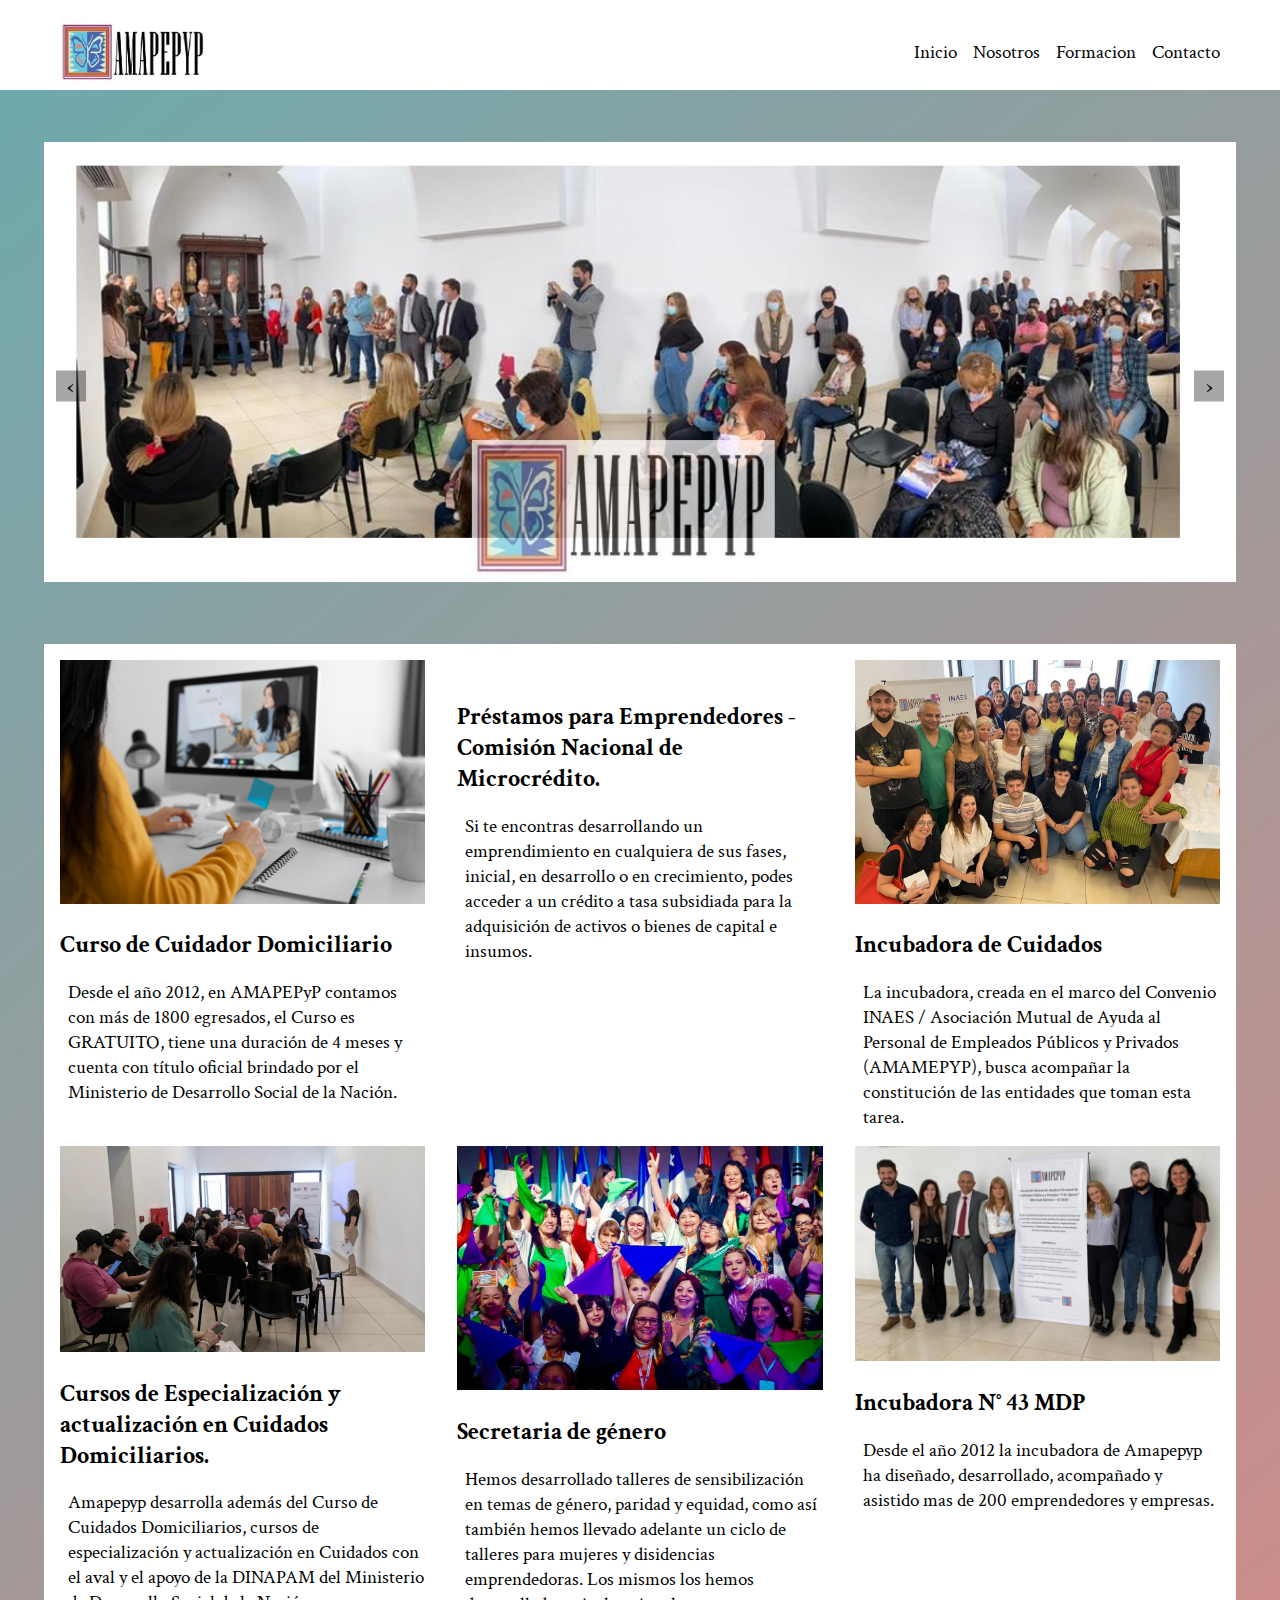
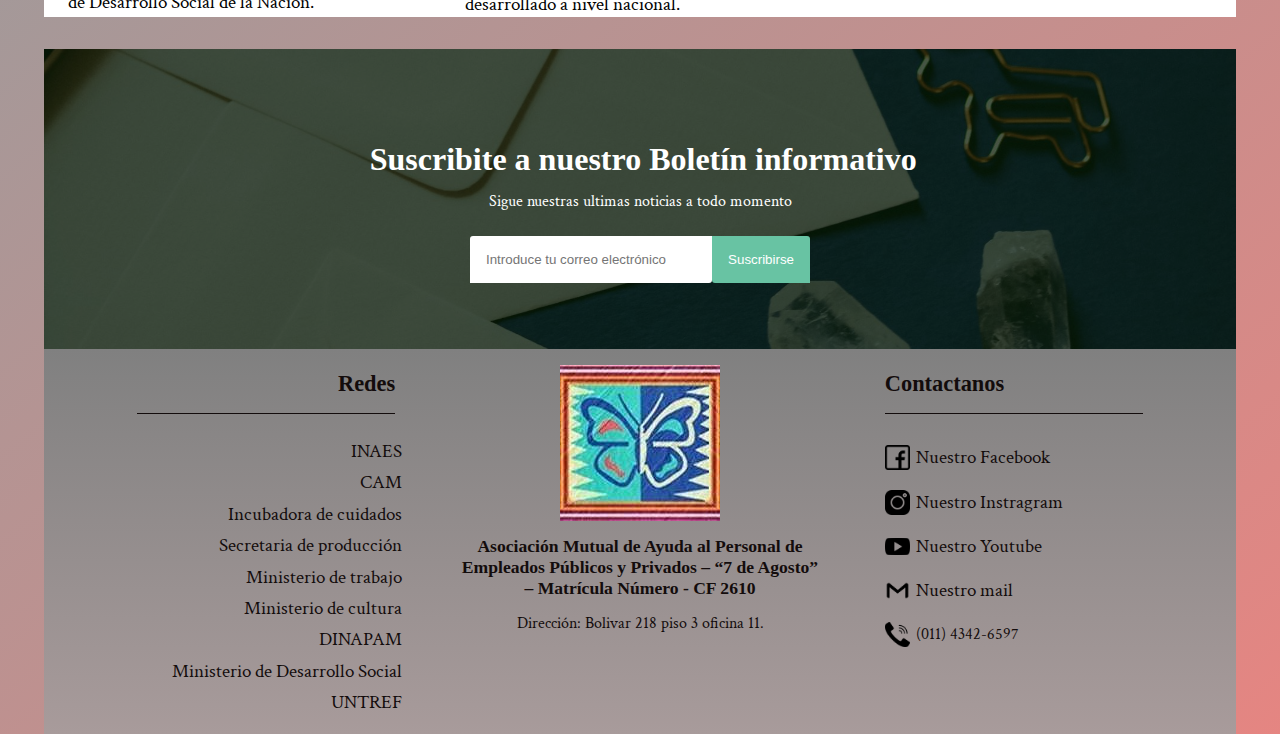
==== index.html @ 6d0d0c90 "Add files via upload" ====
<!DOCTYPE html>
<html lang="en">
<head>
    <meta charset="UTF-8">
    <meta http-equiv="X-UA-Compatible" content="IE=edge">
    <meta name="viewport" content="width=device-width, initial-scale=1.0">
    <link rel="stylesheet" href="style.css">
    <link rel="preconnect" href="https://fonts.googleapis.com">
    <link rel="preconnect" href="https://fonts.gstatic.com" crossorigin>
    <link href="https://fonts.googleapis.com/css2?family=Crimson+Text&display=swap" rel="stylesheet">
    <link rel="shortcut icon" href="img/amapepypLogo.ico" size="19" type="image/x-icon">
    <link rel="preconnect" href="https://fonts.googleapis.com">
<link rel="preconnect" href="https://fonts.gstatic.com" crossorigin>
<link href="https://fonts.googleapis.com/css2?family=Ropa+Sans&display=swap" rel="stylesheet">
    <title>Amapepyp</title>
    <script src="nav.js" defer></script>
    
</head>
<body>
    <div class="container background-white fixed">
        <header class="container-nav ">
            <div class="logo">
                <a href="index.html" class="logo__link"><img src="img/amapepypLogoNombre.jpg" alt="Logo" class="logo__img"></img></a>
            </div>
            <button class="mobile-nav-toggle"aria-controls="primary-navigation" aria-expanded="false"></button>
                <ul id="primary-navigation" class="primary-navigation" data-visible="false">
                    <li><a href="index.html" class="nav__link">Inicio</a></li>
                    <li><a href="pages/Nosotros.html" class="nav__link">Nosotros</a></li>
                    <li><a href="pages/Formacion.html" class="nav__link">Formacion</a></li>
                    <li><a href="pages/Contacto.html" class="nav__link">Contacto</a></li>
                </ul>
        </header>
    </div>
    <main>
        <div class=" container">
            <div class="carousel-container">
                <div class="carousel">
                    <button class="carousel__button carousel__button-left" arial-label="left">&#8249;</button>
                    <div class="carousel__track-container">
                            <img class="carousel__image" src="img/INICIATIVA-DE-AMAPEPYP1.jpg" alt="">
                            <img class="carousel__image" src="img/fotoGrupoEntero.jpg" alt="">
                            <img class="carousel__image" src="img/Amapepyp-768x355.jpg" alt="">
                    </div>
                    <button class="carousel__button carousel__button-right" arial-label="right">&#8250;</button>
                </div>
            </div>
        </div>
        <section class="container ">
            <div class="recent-news background-white">
                <div class="left-column column">
                    <h2 class="column__title"><a href="pages/Curso-Cuidador-Domicilio.html">Curso de Cuidador Domiciliario</a></h2>
                    <a href="pages/Curso-Cuidador-Domicilio.html"><img  loading="lazy" class="column__image"  src="img/estudiante-clase-mirando-curso.jpg" alt=""></a> 
                    <p class="column__body">Desde el año 2012, en AMAPEPyP contamos con más de 1800 egresados, 
                        el Curso es GRATUITO, tiene una duración de 4 meses y cuenta con título oficial brindado por el Ministerio de 
                        Desarrollo Social de la Nación.
                    </p>
                </div>

                <div class="middle-column column">
                    <h2 class="column__title"><a href="pages/Emprendedores.html">Préstamos para Emprendedores - Comisión Nacional de Microcrédito.</a></h2>
                  <a href="pages/Emprendedores.html"><img  loading="lazy"  class="column__image" src="img/hombre-feliz-su-esposa-reuniendose-asesor-financiero-firmando-acuerdo-oficina.jpg" alt=""></a>  
                    <p class="column__body">
                        Si te encontras desarrollando un emprendimiento en cualquiera de sus fases, inicial, en desarrollo o en crecimiento, 
                        podes acceder a un crédito a tasa subsidiada para la adquisición de activos o bienes de capital e insumos.  
                    </p>
                </div>
                <div class="right-column column">
                    <h2 class="column__title"><a href="pages\Incubadora-Cuidados.html">Incubadora de Cuidados</a></h2>
                    <a href="pages\Incubadora-Cuidados.html"><img loading="lazy"  class="column__image"  src="img/amapepypDoctor2.jpg" alt=""></a> 
                    <p class="column__body">La incubadora, creada en el marco del Convenio INAES / Asociación Mutual de Ayuda al 
                        Personal de Empleados Públicos y Privados (AMAMEPYP), busca acompañar la constitución de las entidades que 
                        toman esta tarea. 
                    </p>
                </div>

                
                
            </div>
        </section>
        <section class="container ">
            <div class="recent-news background-white">
                
                <div class="left-column column">
                    <h2 class="column__title"><a href="pages/Cursos-Especialización-Actualización-Cuidados-Domiciliarios.html">Cursos de Especialización y actualización en Cuidados Domiciliarios.</a></h2>
                    <a href="pages/Cursos-Especialización-Actualización-Cuidados-Domiciliarios.html"><img loading="lazy"  class="column__image"  src="img/cuidadorDomicilioActualizacion.jpg"alt=></a> 
                    <p class="column__body">Amapepyp desarrolla además del Curso de Cuidados Domiciliarios, cursos de especialización 
                        y actualización en Cuidados con el aval y el apoyo de la DINAPAM del Ministerio de Desarrollo Social de la Nación.
                    </p>
                </div>
                <div class="middle-column column">
                    <h2 class="column__title"><a href="pages/Secretaria-Genero.html">Secretaria de género</a></h2>
                  <a href="pages/Secretaria-Genero.html"><img  loading="lazy"  class="column__image" src="img/amapepypMujeresGrupo.jpg" alt=""></a>  
                    <p class="column__body">
                        Hemos desarrollado talleres de sensibilización en temas de género, paridad y equidad, 
                        como así también hemos llevado adelante un ciclo de talleres para mujeres y disidencias emprendedoras. Los 
                        mismos los hemos desarrollado a nivel nacional. </p>
                </div>
                <div class="right-column column">
                    <h2 class="column__title"><a href="pages/Incubadora-N°43.html">Incubadora N° 43 MDP </a></h2>
                    <a href="pages/Incubadora-N°43.html"><img loading="lazy"  class="column__image"  src="img/Equipo-Amapepyp-768x452.jpg"alt=></a> 
                    <p class="column__body">Desde el año 2012 la incubadora de Amapepyp ha diseñado, desarrollado, acompañado y asistido mas de 200 emprendedores y empresas.
                    </p>
                </div>
            </div>
        </section>
        <section class="container">
            <div class="container-boletin-informativo">
                <div class="boletin-informativo">
                    <h2 class="boletin-informativo__title">Suscribite a nuestro Boletín informativo</h2>
                    <p>Sigue nuestras ultimas noticias a todo momento</p>
                    <form action="">
                        <input type="email" class="campo" name="" id="" placeholder="Introduce tu correo electrónico">
                        <input type="submit" value="Suscribirse" class="btn-sub">
                    </form>
                </div>
            </div>
        </section>
    </main>

    <footer class="container">
        <div class="footer-nav">
            <div class=" footer-column footer-nav__associates">
                <h2>
                    Redes
                </h2>
                <ul>
                    <li><a href="https://www.argentina.gob.ar/inaes">INAES</a></li>
                    <li><a href="https://camargentina.org.ar/">CAM</a></li>
                    <li><a href="https://incubacuidados.com.ar/">Incubadora de cuidados</a></li>
                    <li><a href="https://www.argentina.gob.ar/produccion">Secretaria de producción</a></li>
                    <li><a href="https://www.argentina.gob.ar/trabajo">Ministerio de trabajo</a></li>
                    <li><a href="https://www.argentina.gob.ar/cultura">Ministerio de cultura</a></li>
                    <li><a href="https://www.argentina.gob.ar/desarrollosocial/senaf/personas-mayores">DINAPAM</a></li>
                    <li><a href="https://www.argentina.gob.ar/desarrollosocial">Ministerio de Desarrollo Social</a></li>
                    <li><a href="https://untref.edu.ar/">UNTREF</a></li>
                </ul>
            </div>

            <div class="footer-nav__direction footer-column">
                <img class="footer-nav__direction-logo "src="img/amapepypLogo.jpg" alt="">
                <h2>Asociación Mutual de Ayuda al Personal de Empleados Públicos y Privados 
                    – “7 de Agosto” – Matrícula Número  -  CF 2610
                </h2>
                <p>Dirección: Bolivar 218 piso 3 oficina 11.</p>
            </div>
            


            <div class="footer-nav__links footer-column">
                <h2>
                    Contactanos
                </h2>
                <ul>
                    <li><img class="footer-nav__links-logo" src="img/facebook_Black.png" alt=""><a href="https://www.facebook.com/amapepyp/">Nuestro Facebook</a></li>
                    <li><img class="footer-nav__links-logo" src="img/instagram_Black.png" alt=""><a href="https://www.instagram.com/amapepyp/?hl=es">Nuestro Instragram</a></li>
                    <li><img class="footer-nav__links-logo" src="img/youtube_Black.png" alt=""><a href="https://www.youtube.com/@amapepypamapepyp4355">Nuestro Youtube</a></li>
                    <li><img class="footer-nav__links-logo" src="img/gmail.png" alt=""><a href="mailto:amapepyp@gmail.com">Nuestro mail</a></li>
                    <li><img class="footer-nav__links-logo" src="img/llamada.png" alt=""><p>    (011) 4342-6597</p></li>
                </ul>
            </div>
        </div>
    </footer>

    <script src="carousel.js" defer></script>
    
</body>
</html>
---- style.css ----
/*-----------Reset----------*/
*
*::before
*::after{
    box-sizing: border-box;
    
}

a, ul, li, p, h1,button{
    border: none;
    margin: 0;
    padding: 0;
    list-style: none;
    text-decoration: none;
    color: black;
    font-family: 'Crimson Text', serif;
}



/*-----------general classes---------*/

body{
    background: linear-gradient(320deg,#db5752b9,#12777c9f);
    background-repeat: no-repeat;
    background-size: cover;
    margin: 0;
    padding: 0;
    z-index: 1;
}
.container{
    width: 100%;
    display: flex;
    justify-content: center;
}
.fixed{
    position: fixed;
    z-index: 99999;
}
.background-white{
    background: white;
    z-index: 52;

}
a:hover{
    color: #B85239;
}
/*--------------nav-----------*/

.container-nav{
    display: flex;
    justify-content: space-between;
    padding: 1rem 1rem 0rem 1rem;
    width: 100%;
    max-width: 1160px;


  
}
.max-width{
    max-width: 1192px;
}
nav{
    display: flex;
    align-items: center;

}
.nav__link{
    font-size: 1.2rem;
}
.logo__img{
    max-width: 150px;

}
.primary-navigation{
    background: transparent;
    display: flex;
    flex-direction: row;
    align-items: center;
    gap: 1rem;

}


@media (max-width: 465px) {
    .primary-navigation{
        z-index: 99;
        background: hsl(196 62% 65% / 0.3);
        backdrop-filter: blur(1.5rem);
        align-items: first baseline;
        display: flex;
        flex-direction: column;
        position: fixed;
        padding: 6rem 2rem;
        inset: 0 0 0 30%;
        gap: 1rem;
        transform: translateX(100%);
        transition: transform 450ms ease-in-out;
    }
    .primary-navigation[data-visible="true"]
    {
        transform: translateX(0%);
        
    }
    .mobile-nav-toggle{
        display: none;
    }
    .mobile-nav-toggle{
        display: block;
        background-color: transparent;
        background-image: url(img/opcion-de-reordenar.png);
        background-repeat: no-repeat;
        position: absolute;
        width: 2rem;
        aspect-ratio: 1;
        z-index: 9999;
        top: 2rem;
        right: 2rem;
        transform: rotate(0deg);
        transition: transform 300ms ease-in, 300ms 300ms ease-in;
    }
    .mobile-nav-toggle[aria-expanded="true"]{
        background-image: url(img/eliminar.png);
        transform: rotate(90deg);
        
    }

}

/*-----------Hero--------------------*/
.carousel{
    padding-top:5rem ;
    position: relative;
    max-width: 1192px;
    overflow: hidden;
}

.carousel__track-container{
    min-height: 300px;
    width: 400%;
    display: flex;
    flex-flow: row nowrap;
    align-items: center;
    justify-content: flex-start;
    transform: translateX(0%);
    transition: transform 300ms ease-in;

}

.carousel__image{
    background-color: transparent;
    width: calc(100%/4);

}

.carousel__button{
    display: flex;
    align-items: center;
    justify-content: center;
    cursor: pointer;
    position: absolute;
    font-size: 1.5rem;
    width: 30px;
    aspect-ratio: 1;
    background-color: rgba(0, 0, 0, 0.349);
    top: 60%;
    transform: translateY(-50%);
    z-index: 50;
   
}
.carousel__button:hover{
    background-color: black;
    color:  hsl(196 62% 65%);
}

.carousel__button-right{
right: 1%;
}
.carousel__button-left{
    left: 1%;
    }
    

.carousel__button-image{
    width: 100%;
}

/*---------recent-news------------*/

.recent-news{
    
    z-index: 1;
    width: 95%;
    display: flex;
    text-align: left;
    max-width: 1192px;
    justify-content: center;

}
.column__image{
    order: 0;
    width: 100%;
    
}
.column{
    margin: 1rem 1rem 0rem 1rem;
    width: calc(100%/3);
    display: flex;
    flex-direction: column;
}
.column p{
    margin-left: 0.5rem;
    font-size: 1.2rem;
}
.column__title{
    order: 2;
}

.column__body{
    order: 3;
}


@media (max-width: 950px) {
    .recent-news{
        flex-direction: column;
    }
    .column{
        border-top:10px solid rgba(68, 115, 129, 0.651) ;
        margin: 0;
   
        width: 100%;
    }

    .column__title{
        order: -1;
    }
    .last{
        border-top: 0rem;
    }
    .column__body{
        order: 3;
    }
}

/*--------Boletin informativo-------*/

.container-boletin-informativo{
    margin-top: 2rem;
    width: 100%;
    max-width: 1192px;
    height: 300px;
    background: url(img/content-pixie-WIwHCcUAC6E-unsplash2.jpg);
    background-repeat: no-repeat;
    background-size:cover;
    background-position: center;
}
.boletin-informativo{
    width: 100%;
    height: 100%;
    background-color: rgba(0, 22, 0, 0.7);
    display: flex;
    justify-content: center;
    align-items: center;
    flex-direction: column;
}

.boletin-informativo h2{
color: white;
font-size: 2rem;
margin-left: 0.4rem;
margin-bottom: 0.8rem;
}

.boletin-informativo p{
    color: white;
    font-size: 1rem;
    margin-bottom: 1.5rem;
    max-width: 400px;
    text-align: center;
}

.boletin-informativo form{
width: 100%;
max-width: 340px;
display: flex;
}
.campo{
    width: 100%;
    padding: 1rem 1rem;
    border: none;
    border-radius: 3px 0px 3px 0px;
    outline: 0;
}
.btn-sub{
    padding: 1rem;
    border:none;
    border:none;
    border-radius: 0px 3px 0px 3px;
    background: #68C3A3;
    color: white;
    cursor: pointer;
    outline: 0;
}
.btn-sub:hover{
    background: #3EBA8F;
}
/*------------footer-------------*/
.footer-nav{
    background: linear-gradient(180deg, rgb(128, 128, 128),rgb(168, 155, 155));
    width: 100%;
    max-width: 1192px;
    display: flex;
    justify-content: space-between;
    padding: 1rem 0 1rem 0;
    color: inherit;
}
.footer-column a,
.footer-column ul,
.footer-column ul li,
.footer-column a,
.footer-column p{
    color: inherit;
}
.footer-nav__direction h2{
    font-size: 1.1rem;

    text-align: center;
}
.footer-nav__direction{
display: flex;
flex-direction: column;
align-items: center;
}

.footer-nav__links-logo{
    margin: 0.4rem;
    width: 25px;
}

.footer-column{
    width: 30%;

}
.footer-nav__links{
    color: inherit;
    display: flex;
    flex-direction: column;
    gap: 1rem;
}
.footer-nav__links h2{
    color: inherit;
    position: relative;
    margin: 0.4rem;
    padding-bottom: 1rem;
    font-size: 1.4rem;
}
.footer-nav__links h2::after{
    content: "";
    background: currentColor;
    height: 0.2px;
    width: 75%;
    position: absolute;
    bottom: 0;
    left: 0;
}
.footer-nav__links li{
   padding: 0.2rem 0 0.2rem 0;
    display: flex;
   align-items: center;
}
.footer-nav__links a{
    font-size: 1.2rem;
   position: relative;
 }
 
.footer-nav__links a::after{
    content: "";
    background: currentColor;
    height: 1px;
    width: 100%;
    position: absolute;
    bottom: 0;
    left: 0;
    transform: scaleX(0);
    transform-origin: right;
    transition: transform 250ms ease-in;
}

.footer-nav__links a:hover::after{
    transform: scaleX(1);
    transform-origin: left;
}

.footer-nav__associates{
    color: inherit;
    display: flex;
    flex-direction: column;
    gap: 1rem;
}
.footer-nav__associates h2{
    color: inherit;
    position: relative;
    text-align: right;
    margin: 0.4rem;
    padding-bottom: 1rem;
    font-size: 1.4rem;
}
.footer-nav__associates h2::after{
    content: "";
    background: currentColor;
    height: 0.2px;
    width: 75%;
    position: absolute;
    bottom: 0;
    right: 0;
}
.footer-nav__associates li{
   padding: 0.2rem 0 0.2rem 0;
    display: flex;
   align-items: center;
   justify-content: right;
}
.footer-nav__associates a{
    font-size: 1.2rem;
   position: relative;
 }
 
.footer-nav__associates a::after{
    content: "";
    background: currentColor;
    height: 1px;
    width: 100%;
    position: absolute;
    bottom: 0;
    left: 0;
    transform: scaleX(0);
    transform-origin: right;
    transition: transform 250ms ease-in;
}

.footer-nav__associates a:hover::after{
    transform: scaleX(1);
    transform-origin: left;
}

footer {
    color: rgb(19, 12, 12);
    
}

@media  (max-width:600px) {
    .footer-nav{
        flex-direction: column;
        padding: 1rem;
    } 
    .footer-column{
        width: 100%;
    }
    .footer-nav__direction{
        border-top: 0.1rem solid currentColor;
        border-bottom: 0.1rem solid currentColor;
        padding: 1rem 0 1rem 0;
    }
    .footer-nav__associates li{
        justify-content: left;
    }
    .footer-nav__associates h2{
        text-align: left;
    }
    .footer-nav__associates h2::after{
        left: 0;
    }
      
}

.body li{
    list-style: disc;
}

.body ul{
    padding-left: 2.5rem;
}

.body p{
    margin: 0.5rem 1rem 0.5rem 1rem;
}

.body ul p{
    margin: 0rem;
    margin-right: 1rem;
}

.body button{
    background-color: #B85239;
    border-radius: 5px;
    padding: 0rem 0.2rem 0rem 0.2rem;
 
}
.body button:hover{
    background-color: #702a18;
}
.body button a{
    color: white;   
}

.inscribite-btn{
    display: flex;
    margin-bottom: 1rem;
}
@media (max-width:600px){
    .inscribite-btn{
        flex-direction: column;
        margin: 1rem;
    }
    .body ul{
        padding-left: 0;
    }
    .body ul p{
        margin: 1rem;
    }
    .this li{
        padding-left: 2rem;
    }
}

.cursos-a{
    color:#B85239;
    text-decoration: underline solid #B85239 1px;
}

.cursos-a:hover{
    text-decoration: none;
}
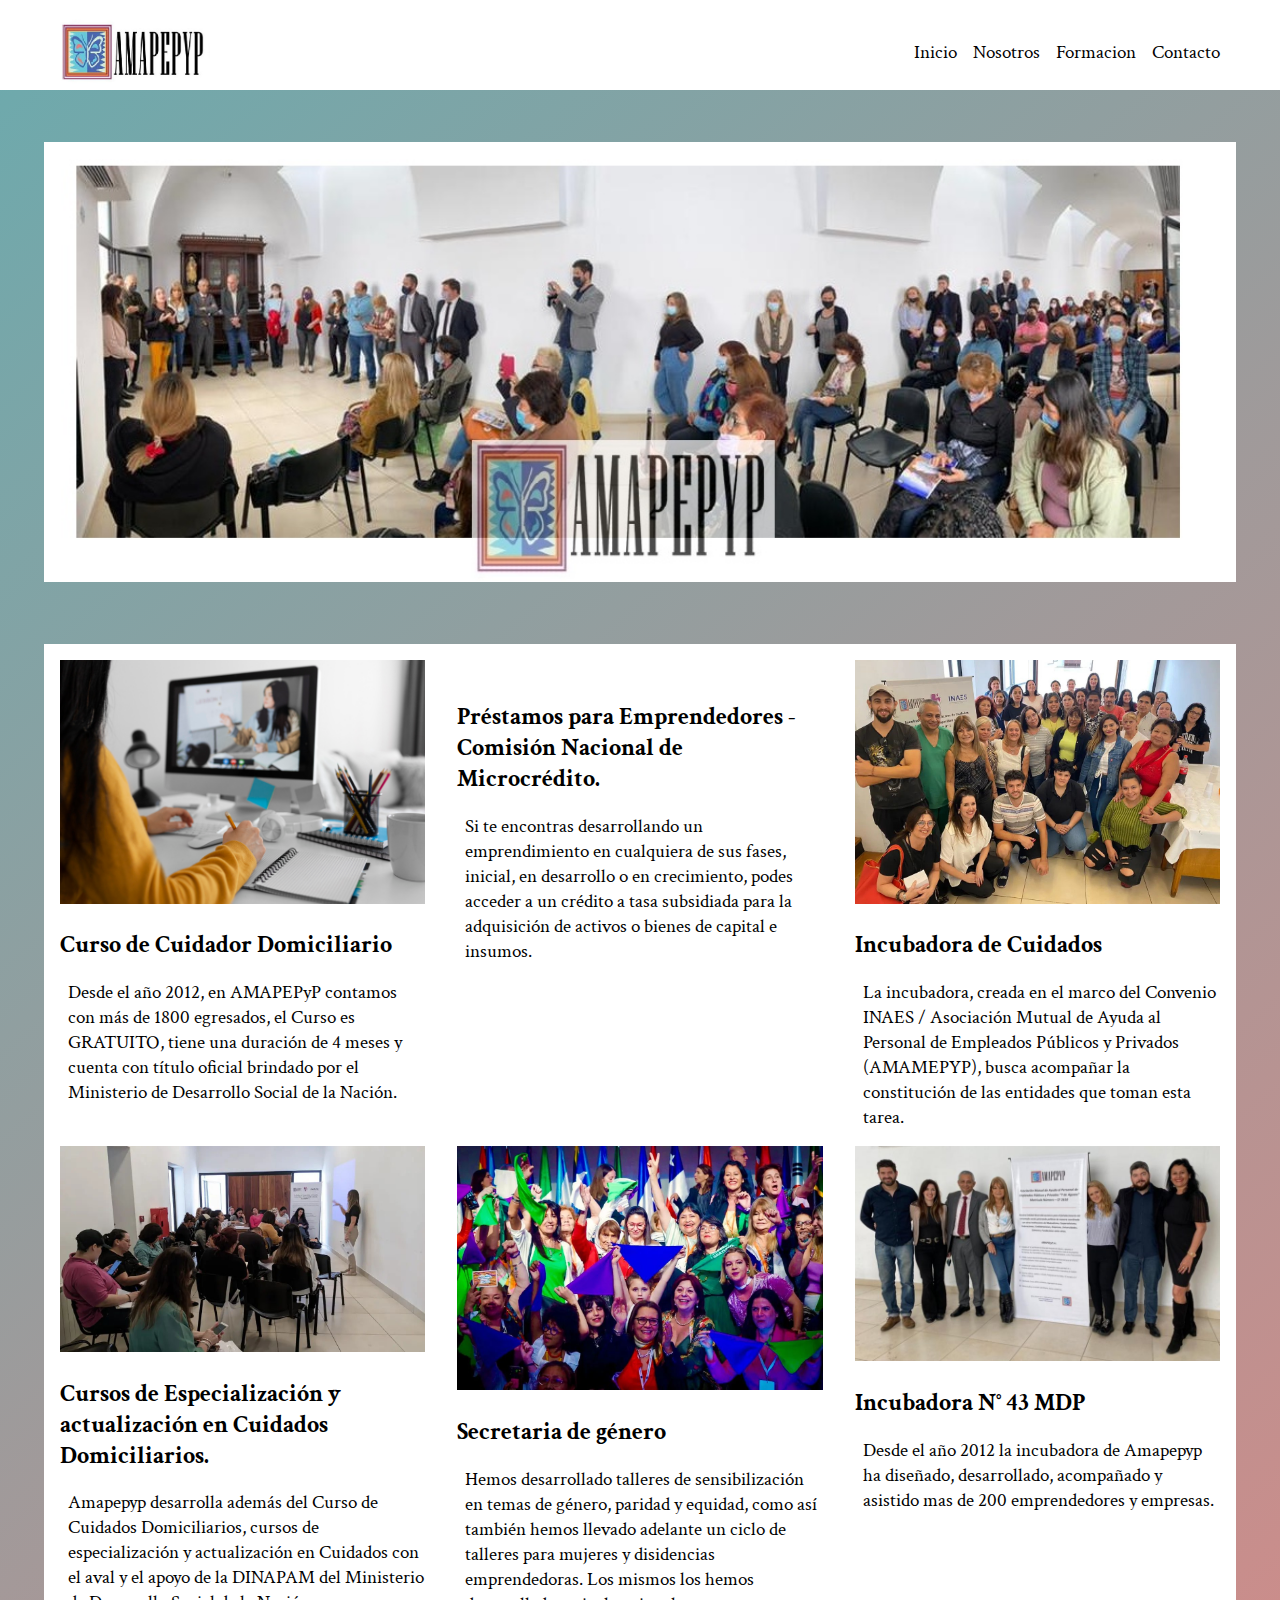
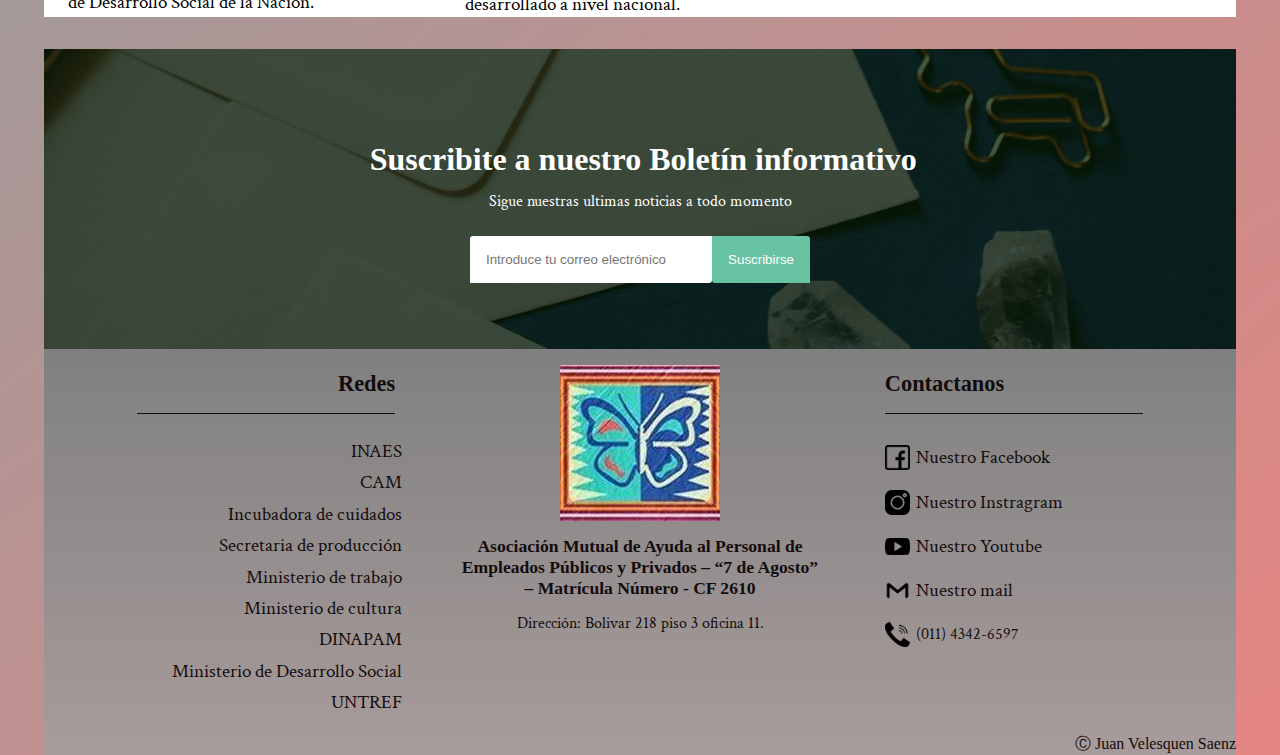
==== commit 184a20ae: "Added Copyrightmark and removed carousel" ====
--- a/index.html
+++ b/index.html
@@ -35,13 +35,11 @@
         <div class=" container">
             <div class="carousel-container">
                 <div class="carousel">
-                    <button class="carousel__button carousel__button-left" arial-label="left">&#8249;</button>
                     <div class="carousel__track-container">
                             <img class="carousel__image" src="img/INICIATIVA-DE-AMAPEPYP1.jpg" alt="">
                             <img class="carousel__image" src="img/fotoGrupoEntero.jpg" alt="">
                             <img class="carousel__image" src="img/Amapepyp-768x355.jpg" alt="">
                     </div>
-                    <button class="carousel__button carousel__button-right" arial-label="right">&#8250;</button>
                 </div>
             </div>
         </div>
@@ -118,45 +116,48 @@
     </main>
 
     <footer class="container">
-        <div class="footer-nav">
-            <div class=" footer-column footer-nav__associates">
-                <h2>
-                    Redes
-                </h2>
-                <ul>
-                    <li><a href="https://www.argentina.gob.ar/inaes">INAES</a></li>
-                    <li><a href="https://camargentina.org.ar/">CAM</a></li>
-                    <li><a href="https://incubacuidados.com.ar/">Incubadora de cuidados</a></li>
-                    <li><a href="https://www.argentina.gob.ar/produccion">Secretaria de producción</a></li>
-                    <li><a href="https://www.argentina.gob.ar/trabajo">Ministerio de trabajo</a></li>
-                    <li><a href="https://www.argentina.gob.ar/cultura">Ministerio de cultura</a></li>
-                    <li><a href="https://www.argentina.gob.ar/desarrollosocial/senaf/personas-mayores">DINAPAM</a></li>
-                    <li><a href="https://www.argentina.gob.ar/desarrollosocial">Ministerio de Desarrollo Social</a></li>
-                    <li><a href="https://untref.edu.ar/">UNTREF</a></li>
-                </ul>
+        <div class="footer-container">
+            <div class="footer-nav">
+                <div class=" footer-column footer-nav__associates">
+                    <h2>
+                        Redes
+                    </h2>
+                    <ul>
+                        <li><a href="https://www.argentina.gob.ar/inaes">INAES</a></li>
+                        <li><a href="https://camargentina.org.ar/">CAM</a></li>
+                        <li><a href="https://incubacuidados.com.ar/">Incubadora de cuidados</a></li>
+                        <li><a href="https://www.argentina.gob.ar/produccion">Secretaria de producción</a></li>
+                        <li><a href="https://www.argentina.gob.ar/trabajo">Ministerio de trabajo</a></li>
+                        <li><a href="https://www.argentina.gob.ar/cultura">Ministerio de cultura</a></li>
+                        <li><a href="https://www.argentina.gob.ar/desarrollosocial/senaf/personas-mayores">DINAPAM</a></li>
+                        <li><a href="https://www.argentina.gob.ar/desarrollosocial">Ministerio de Desarrollo Social</a></li>
+                        <li><a href="https://untref.edu.ar/">UNTREF</a></li>
+                    </ul>
+                </div>
+    
+                <div class="footer-nav__direction footer-column">
+                    <img class="footer-nav__direction-logo "src="img/amapepypLogo.jpg" alt="">
+                    <h2>Asociación Mutual de Ayuda al Personal de Empleados Públicos y Privados 
+                        – “7 de Agosto” – Matrícula Número  -  CF 2610
+                    </h2>
+                    <p>Dirección: Bolivar 218 piso 3 oficina 11.</p>
+                </div>
+    
+                <div class="footer-nav__links footer-column">
+                    <h2>
+                        Contactanos
+                    </h2>
+                    <ul>
+                        <li><img class="footer-nav__links-logo" src="img/facebook_Black.png" alt=""><a href="https://www.facebook.com/amapepyp/">Nuestro Facebook</a></li>
+                        <li><img class="footer-nav__links-logo" src="img/instagram_Black.png" alt=""><a href="https://www.instagram.com/amapepyp/?hl=es">Nuestro Instragram</a></li>
+                        <li><img class="footer-nav__links-logo" src="img/youtube_Black.png" alt=""><a href="https://www.youtube.com/@amapepypamapepyp4355">Nuestro Youtube</a></li>
+                        <li><img class="footer-nav__links-logo" src="img/gmail.png" alt=""><a href="mailto:amapepyp@gmail.com">Nuestro mail</a></li>
+                        <li><img class="footer-nav__links-logo" src="img/llamada.png" alt=""><p>    (011) 4342-6597</p></li>
+                    </ul>
+                </div>
             </div>
-
-            <div class="footer-nav__direction footer-column">
-                <img class="footer-nav__direction-logo "src="img/amapepypLogo.jpg" alt="">
-                <h2>Asociación Mutual de Ayuda al Personal de Empleados Públicos y Privados 
-                    – “7 de Agosto” – Matrícula Número  -  CF 2610
-                </h2>
-                <p>Dirección: Bolivar 218 piso 3 oficina 11.</p>
-            </div>
-            
-
-
-            <div class="footer-nav__links footer-column">
-                <h2>
-                    Contactanos
-                </h2>
-                <ul>
-                    <li><img class="footer-nav__links-logo" src="img/facebook_Black.png" alt=""><a href="https://www.facebook.com/amapepyp/">Nuestro Facebook</a></li>
-                    <li><img class="footer-nav__links-logo" src="img/instagram_Black.png" alt=""><a href="https://www.instagram.com/amapepyp/?hl=es">Nuestro Instragram</a></li>
-                    <li><img class="footer-nav__links-logo" src="img/youtube_Black.png" alt=""><a href="https://www.youtube.com/@amapepypamapepyp4355">Nuestro Youtube</a></li>
-                    <li><img class="footer-nav__links-logo" src="img/gmail.png" alt=""><a href="mailto:amapepyp@gmail.com">Nuestro mail</a></li>
-                    <li><img class="footer-nav__links-logo" src="img/llamada.png" alt=""><p>    (011) 4342-6597</p></li>
-                </ul>
+            <div class="footer-copyright">
+                <span>&#9400 Juan Velesquen Saenz</span>
             </div>
         </div>
     </footer>
--- a/style.css
+++ b/style.css
@@ -14,6 +14,9 @@
     text-decoration: none;
     color: black;
     font-family: 'Crimson Text', serif;
+}
+a{
+    transition: 300ms ease-in;
 }
 
 
@@ -306,8 +309,16 @@
     background: #3EBA8F;
 }
 /*------------footer-------------*/
+.footer-container{
+    display: flex;
+    flex-direction: column;
+    background: linear-gradient(180deg, rgb(128, 128, 128),rgb(168, 155, 155));
+}
+.footer-copyright{
+    display: flex;
+    justify-content: right;
+}
 .footer-nav{
-    background: linear-gradient(180deg, rgb(128, 128, 128),rgb(168, 155, 155));
     width: 100%;
     max-width: 1192px;
     display: flex;
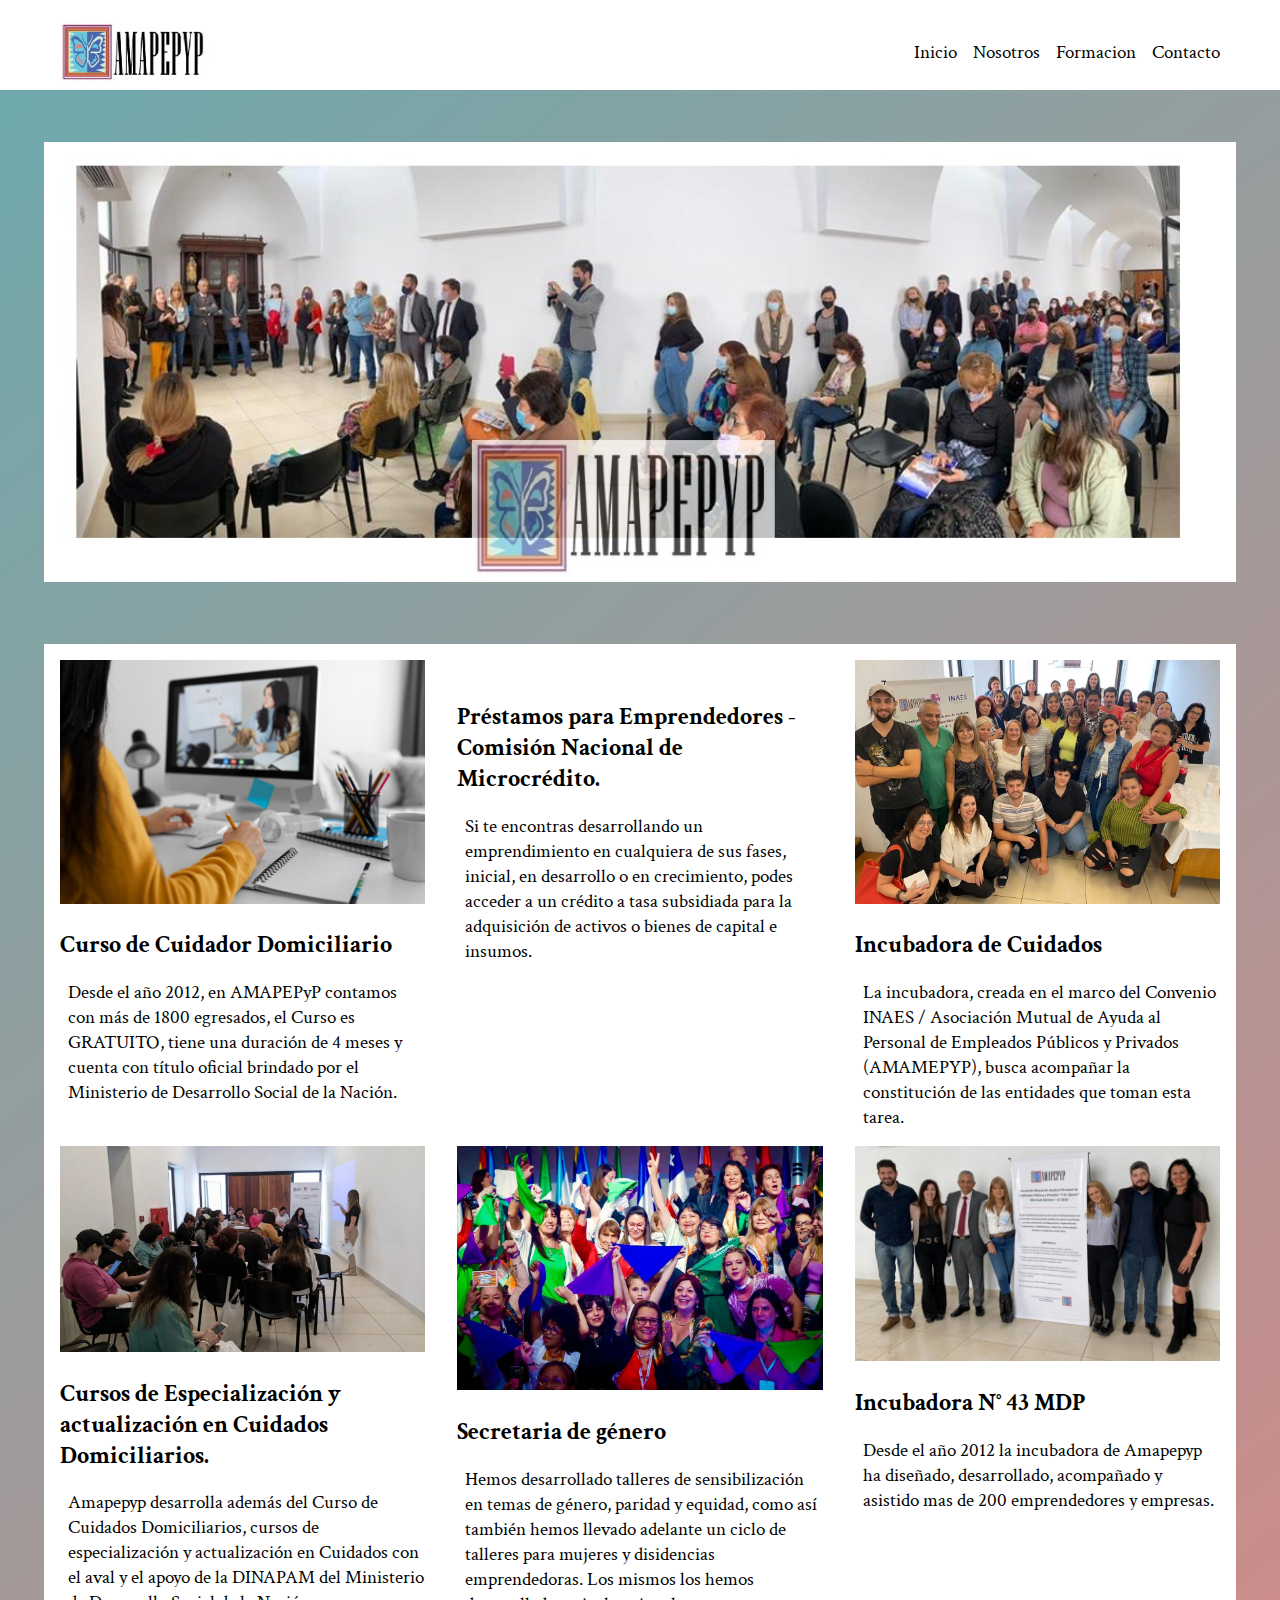
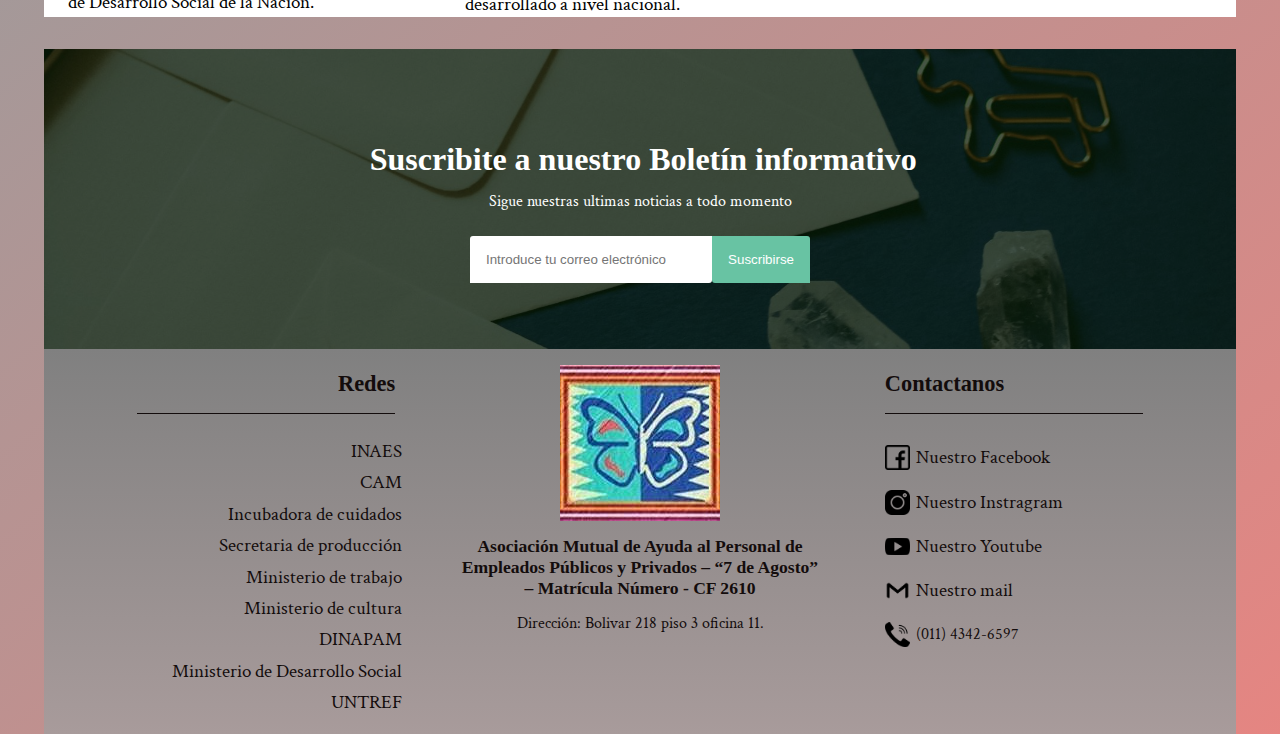
==== commit 653b125b: "no se" ====
--- a/index.html
+++ b/index.html
@@ -10,9 +10,19 @@
     <link href="https://fonts.googleapis.com/css2?family=Crimson+Text&display=swap" rel="stylesheet">
     <link rel="shortcut icon" href="img/amapepypLogo.ico" size="19" type="image/x-icon">
     <link rel="preconnect" href="https://fonts.googleapis.com">
-<link rel="preconnect" href="https://fonts.gstatic.com" crossorigin>
-<link href="https://fonts.googleapis.com/css2?family=Ropa+Sans&display=swap" rel="stylesheet">
+    <link rel="preconnect" href="https://fonts.gstatic.com" crossorigin>
+    <link href="https://fonts.googleapis.com/css2?family=Ropa+Sans&display=swap" rel="stylesheet">
     <title>Amapepyp</title>
+    <meta name="description"
+    content="AMAPEPYP “7 de Agosto” es una Organización Privada, creada por profesionales independientes provenientes de diferentes ramas de las ciencias y particulares y Personas Jurídicas relacionados al sector público y privado.">
+    <link rel="apple-touch-icon" href="img/amapepypLogoNombre.jpg">
+    <meta name="twitter:card" content="summary">
+    <meta property="og:type" content="website">
+    <meta property="og:title" name="twitter:title" content="Amapepyp">
+    <meta property="og:description" name="twitter:description"
+    content="AMAPEPYP “7 de Agosto” es una Organización Privada, creada por profesionales independientes provenientes de diferentes ramas de las ciencias y particulares y Personas Jurídicas relacionados al sector público y privado.">
+    <meta property="og:image" name="twitter:image"
+        content="https://eugenia1984.github.io/humaya/assets/imagenes/logo/h-100-100.png">
     <script src="nav.js" defer></script>
     
 </head>
@@ -116,7 +126,6 @@
     </main>
 
     <footer class="container">
-        <div class="footer-container">
             <div class="footer-nav">
                 <div class=" footer-column footer-nav__associates">
                     <h2>
@@ -156,10 +165,6 @@
                     </ul>
                 </div>
             </div>
-            <div class="footer-copyright">
-                <span>&#9400 Juan Velesquen Saenz</span>
-            </div>
-        </div>
     </footer>
 
     <script src="carousel.js" defer></script>
--- a/style.css
+++ b/style.css
@@ -309,16 +309,8 @@
     background: #3EBA8F;
 }
 /*------------footer-------------*/
-.footer-container{
-    display: flex;
-    flex-direction: column;
+.footer-nav{
     background: linear-gradient(180deg, rgb(128, 128, 128),rgb(168, 155, 155));
-}
-.footer-copyright{
-    display: flex;
-    justify-content: right;
-}
-.footer-nav{
     width: 100%;
     max-width: 1192px;
     display: flex;
